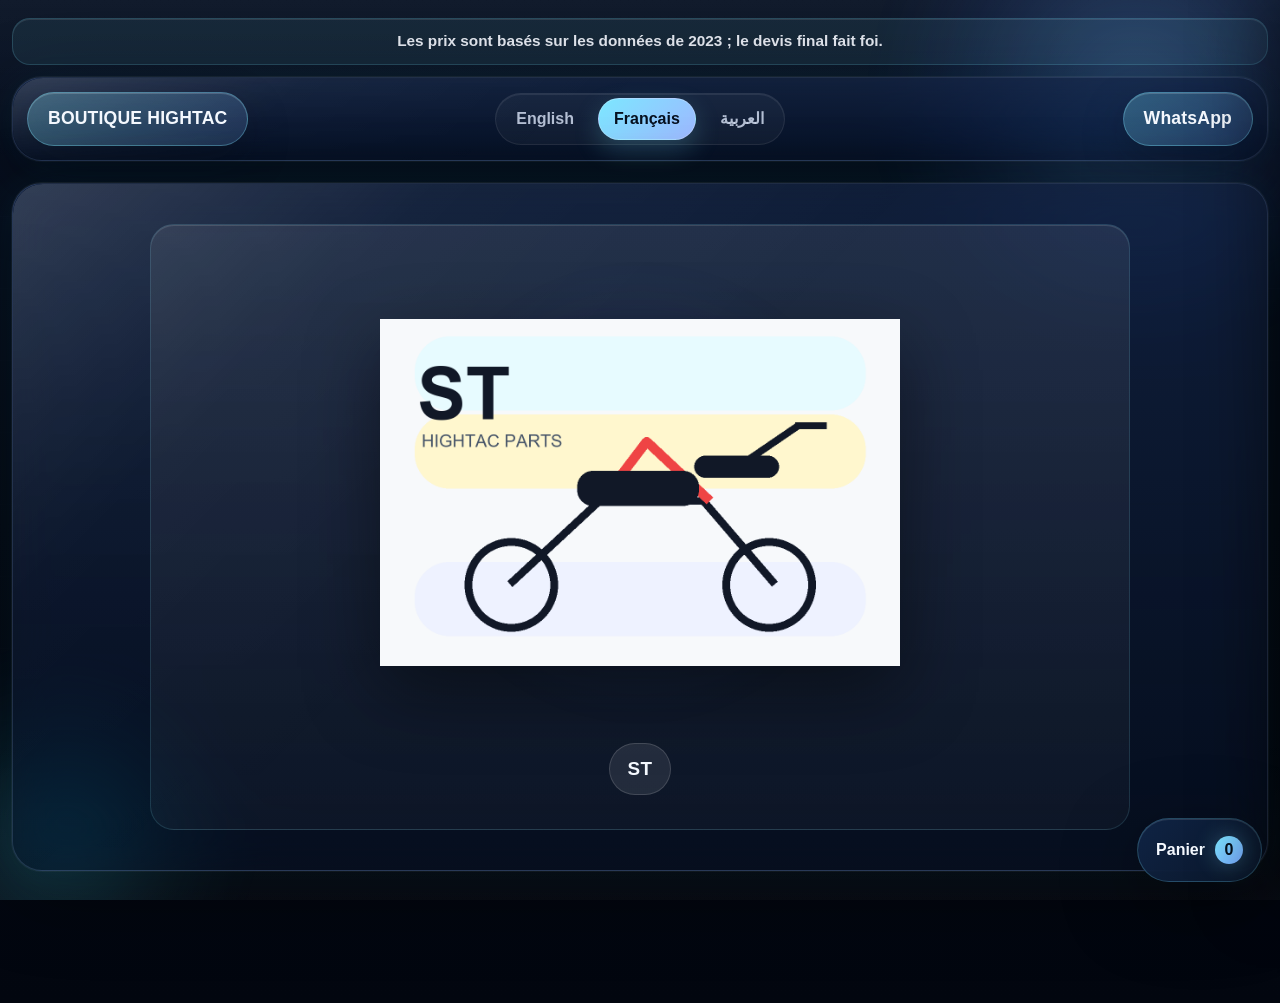
==== index.html @ 7ca014e1 "Create ST online order site" ====
<!doctype html>
<html lang="fr">
  <head>
    <meta charset="utf-8">
    <meta name="viewport" content="width=device-width, initial-scale=1">
    <title>HIGHTAC SHOP</title>
    <meta name="description" content="Catalogue HIGHTAC pour ST.">
    <link rel="icon" href="./Database/MotorPictures/ST.png">
    <link rel="stylesheet" href="./assets/css/styles.css">
  </head>
  <body data-page="home">
    <div class="site-backdrop" aria-hidden="true">
      <span class="site-backdrop__orb site-backdrop__orb--one"></span>
      <span class="site-backdrop__orb site-backdrop__orb--two"></span>
      <span class="site-backdrop__grid"></span>
    </div>

    <main class="simple-page simple-page--home">
      <div class="price-notice" data-i18n="price_notice">Les prix sont basés sur les données de 2023 ; le devis final fait foi.</div>

      <header class="top-strip panel-surface panel-surface--header">
        <div class="top-strip__slot top-strip__slot--left">
          <div class="top-box top-box--yellow" data-i18n="home_shop">BOUTIQUE HIGHTAC</div>
        </div>
        <div class="top-strip__slot top-strip__slot--center">
          <div class="lang-switch" data-lang-switcher>
            <button class="lang-switch__button" type="button" data-lang="en">English</button>
            <button class="lang-switch__button" type="button" data-lang="fr">Français</button>
            <button class="lang-switch__button" type="button" data-lang="ar">العربية</button>
          </div>
        </div>
        <div class="top-strip__slot top-strip__slot--right">
          <a class="top-box top-box--cyan" href="https://wa.me/8613602489689" data-i18n="home_whatsapp">
            WhatsApp
          </a>
        </div>
      </header>

      <section class="home-hero panel-surface panel-surface--hero">
        <a class="home-bike-link home-bike-link--solo" href="./parts.html" aria-label="Open parts page">
          <div class="home-bike-link__visual">
            <div class="home-bike-link__glow" aria-hidden="true"></div>
            <img class="home-bike-link__image" data-home-image src="./Database/MotorPictures/ST.png" alt="ST" draggable="false" data-protected-image>
          </div>
          <span class="home-bike-link__label" data-home-model>ST</span>
        </a>
      </section>
    </main>

    <div id="toast-root"></div>
    <script src="./data/parts-data.js"></script>
    <script src="./assets/js/app.js"></script>
  </body>
</html>
---- assets/css/styles.css ----
:root {
  --bg: #06101f;
  --bg-deep: #020817;
  --bg-soft: #0c1830;
  --surface: rgba(12, 24, 48, 0.58);
  --surface-strong: rgba(10, 23, 43, 0.78);
  --surface-soft: rgba(16, 32, 57, 0.48);
  --surface-elevated: rgba(19, 37, 67, 0.84);
  --text: #f5f9ff;
  --text-soft: rgba(226, 236, 255, 0.78);
  --line: rgba(169, 201, 255, 0.16);
  --line-strong: rgba(180, 214, 255, 0.28);
  --cyan: #7ce7ff;
  --cyan-strong: #33d8ff;
  --blue: #78a9ff;
  --blue-strong: #4e85ff;
  --shadow: 0 22px 80px rgba(0, 0, 0, 0.42);
  --shadow-soft: 0 16px 44px rgba(5, 12, 25, 0.32);
  --glow: 0 0 0 1px rgba(255, 255, 255, 0.06), 0 0 40px rgba(51, 216, 255, 0.08);
  --max-width: 1260px;
  --radius-xl: 30px;
  --radius-lg: 24px;
  --radius-md: 18px;
  --font: "Segoe UI", "Helvetica Neue", Arial, sans-serif;
}

* {
  box-sizing: border-box;
}

html {
  scroll-behavior: smooth;
}

body {
  margin: 0;
  min-height: 100vh;
  position: relative;
  overflow-x: hidden;
  background:
    radial-gradient(circle at 20% 16%, rgba(66, 134, 255, 0.26), transparent 0 28%),
    radial-gradient(circle at 82% 18%, rgba(39, 212, 255, 0.22), transparent 0 22%),
    radial-gradient(circle at 50% 100%, rgba(67, 104, 181, 0.16), transparent 0 38%),
    linear-gradient(180deg, #081224 0%, #040914 52%, #02060f 100%);
  color: var(--text);
  font-family: var(--font);
}

body.is-rtl {
  direction: rtl;
}

body::before {
  content: "";
  position: fixed;
  inset: 0;
  pointer-events: none;
  background: linear-gradient(180deg, rgba(255, 255, 255, 0.04), transparent 18%, transparent 82%, rgba(255, 255, 255, 0.03));
  z-index: 0;
}

.site-backdrop {
  position: fixed;
  inset: 0;
  pointer-events: none;
  overflow: hidden;
  z-index: 0;
}

.site-backdrop__orb {
  position: absolute;
  border-radius: 999px;
  filter: blur(20px);
  opacity: 0.72;
}

.site-backdrop__orb--one {
  width: 32rem;
  height: 32rem;
  top: -10rem;
  right: -7rem;
  background: radial-gradient(circle, rgba(104, 168, 255, 0.44) 0%, rgba(74, 124, 255, 0.12) 48%, transparent 72%);
}

.site-backdrop__orb--two {
  width: 24rem;
  height: 24rem;
  left: -8rem;
  bottom: -8rem;
  background: radial-gradient(circle, rgba(66, 224, 255, 0.34) 0%, rgba(66, 224, 255, 0.08) 42%, transparent 70%);
}

.site-backdrop__grid {
  position: absolute;
  inset: 0;
  opacity: 0.16;
  background-image:
    linear-gradient(rgba(255, 255, 255, 0.05) 1px, transparent 1px),
    linear-gradient(90deg, rgba(255, 255, 255, 0.04) 1px, transparent 1px);
  background-size: 72px 72px;
  mask-image: linear-gradient(180deg, transparent 0%, black 18%, black 75%, transparent 100%);
}

main,
#toast-root,
.cart-fab,
.cart-mask,
.cart-drawer {
  position: relative;
  z-index: 1;
}

a {
  color: inherit;
  text-decoration: none;
}

button,
input {
  font: inherit;
}

img {
  display: block;
  max-width: 100%;
  -webkit-touch-callout: none;
  -webkit-user-drag: none;
  -webkit-user-select: none;
  user-select: none;
}

[data-protected-image],
.home-bike-link__visual,
.part-row__image-box,
.cart-item__image {
  -webkit-touch-callout: none;
  -webkit-user-drag: none;
  -webkit-user-select: none;
  user-select: none;
}

[data-protected-image] {
  pointer-events: none;
}

.simple-page {
  width: min(var(--max-width), calc(100vw - 24px));
  margin: 0 auto;
  padding: 18px 0 132px;
}

.simple-page--home {
  min-height: 100vh;
}

.simple-page--success {
  padding-bottom: 172px;
}

.price-notice {
  margin: 0 0 12px;
  padding: 12px 16px;
  border: 1px solid rgba(124, 231, 255, 0.18);
  border-radius: 18px;
  background: rgba(124, 231, 255, 0.08);
  color: rgba(245, 249, 255, 0.92);
  text-align: center;
  font-size: 0.96rem;
  font-weight: 800;
  line-height: 1.35;
  box-shadow: inset 0 1px 0 rgba(255, 255, 255, 0.1);
}

.panel-surface {
  position: relative;
  border: 1px solid var(--line);
  border-radius: var(--radius-xl);
  background: linear-gradient(180deg, rgba(21, 37, 67, 0.74), rgba(8, 18, 36, 0.56));
  backdrop-filter: blur(22px) saturate(150%);
  -webkit-backdrop-filter: blur(22px) saturate(150%);
  box-shadow: var(--shadow), var(--glow);
}

.panel-surface::after {
  content: "";
  position: absolute;
  inset: 0;
  border-radius: inherit;
  pointer-events: none;
  background: linear-gradient(135deg, rgba(255, 255, 255, 0.16), rgba(255, 255, 255, 0.03) 22%, transparent 48%);
  mask-image: linear-gradient(180deg, rgba(255, 255, 255, 0.92), rgba(255, 255, 255, 0.14));
}

.panel-surface--header {
  padding: 14px;
}

.panel-surface--hero,
.panel-surface--search,
.panel-surface--success,
.panel-surface--actions {
  overflow: hidden;
}

.top-strip {
  display: grid;
  grid-template-columns: 1fr auto 1fr;
  align-items: center;
  gap: 14px;
}

.top-strip__slot--left {
  justify-self: start;
}

.top-strip__slot--center {
  justify-self: center;
}

.top-strip__slot--right {
  justify-self: end;
}

.top-box {
  position: relative;
  display: inline-flex;
  align-items: center;
  justify-content: center;
  min-height: 54px;
  padding: 0 20px;
  border: 1px solid rgba(255, 255, 255, 0.16);
  border-radius: 999px;
  background: rgba(255, 255, 255, 0.06);
  color: var(--text);
  text-align: center;
  font-size: clamp(0.96rem, 1.9vw, 1.1rem);
  font-weight: 700;
  letter-spacing: 0.01em;
  box-shadow: inset 0 1px 0 rgba(255, 255, 255, 0.16), var(--shadow-soft);
  transition: transform 0.18s ease, border-color 0.18s ease, background 0.18s ease;
}

.top-box:hover {
  transform: translateY(-1px);
}

.top-box--yellow,
.top-box--cyan {
  background: linear-gradient(135deg, rgba(124, 231, 255, 0.28), rgba(120, 169, 255, 0.18));
  border-color: rgba(124, 231, 255, 0.34);
}

.lang-switch {
  display: inline-flex;
  flex-wrap: wrap;
  justify-content: center;
  gap: 8px;
  padding: 4px;
  border: 1px solid rgba(255, 255, 255, 0.08);
  border-radius: 999px;
  background: rgba(255, 255, 255, 0.04);
  box-shadow: inset 0 1px 0 rgba(255, 255, 255, 0.08);
}

.lang-switch__button {
  min-height: 42px;
  padding: 0 15px;
  border: 1px solid transparent;
  border-radius: 999px;
  background: transparent;
  color: var(--text-soft);
  font-weight: 700;
  cursor: pointer;
  transition: background 0.18s ease, color 0.18s ease, border-color 0.18s ease, transform 0.18s ease;
}

.lang-switch__button:hover,
.lang-switch__button:focus-visible,
.control-btn:hover,
.control-btn:focus-visible,
.cart-drawer__send:hover,
.cart-drawer__send:focus-visible,
.bottom-actions__button:hover,
.bottom-actions__button:focus-visible,
.cart-drawer__close:hover,
.cart-drawer__close:focus-visible,
.search-row__input:focus,
.manual-box__input:focus,
.top-box:focus-visible {
  outline: none;
}

.lang-switch__button.is-active {
  color: #06101f;
  background: linear-gradient(135deg, var(--cyan), #9eb8ff);
  border-color: rgba(255, 255, 255, 0.24);
  box-shadow: 0 10px 26px rgba(124, 231, 255, 0.22);
}

.home-hero {
  display: grid;
  place-items: center;
  margin-top: 22px;
  min-height: min(72vh, 780px);
  padding: clamp(24px, 4vw, 40px);
}

.home-hero__copy {
  display: grid;
  gap: 18px;
  align-items: start;
}

.home-hint {
  display: inline-flex;
  align-items: center;
  width: fit-content;
  max-width: 100%;
  min-height: 52px;
  padding: 0 18px;
  border: 1px solid rgba(124, 231, 255, 0.22);
  border-radius: 999px;
  background: rgba(124, 231, 255, 0.08);
  color: var(--text);
  font-weight: 700;
  text-align: center;
  box-shadow: inset 0 1px 0 rgba(255, 255, 255, 0.12);
}

.hero-caption {
  display: grid;
  gap: 8px;
}

.hero-caption__eyebrow {
  font-size: 0.82rem;
  font-weight: 700;
  letter-spacing: 0.18em;
  text-transform: uppercase;
  color: rgba(186, 209, 255, 0.76);
}

.hero-caption__line {
  max-width: 28ch;
  font-size: clamp(1.25rem, 3vw, 2.1rem);
  line-height: 1.06;
  font-weight: 700;
  color: var(--text);
}

.home-bike-link {
  position: relative;
  display: flex;
  flex-direction: column;
  align-items: center;
  justify-content: center;
  gap: 16px;
  min-height: 460px;
  padding: clamp(22px, 4vw, 34px);
  border: 1px solid rgba(124, 231, 255, 0.14);
  border-radius: calc(var(--radius-xl) - 6px);
  background: linear-gradient(180deg, rgba(255, 255, 255, 0.08), rgba(255, 255, 255, 0.03));
  box-shadow: inset 0 1px 0 rgba(255, 255, 255, 0.12);
}

.home-bike-link--solo {
  width: min(100%, 980px);
}

.home-bike-link__visual {
  position: relative;
  display: grid;
  place-items: center;
  width: 100%;
  min-height: clamp(260px, 52vh, 520px);
}

.home-bike-link__glow {
  position: absolute;
  width: min(440px, 72vw);
  height: min(440px, 72vw);
  border-radius: 50%;
  background: radial-gradient(circle, rgba(117, 175, 255, 0.22) 0%, rgba(30, 80, 190, 0.08) 42%, transparent 72%);
  filter: blur(14px);
}

.home-bike-link__image {
  position: relative;
  z-index: 1;
  width: min(520px, 100%);
  height: auto;
  object-fit: contain;
  filter: drop-shadow(0 26px 38px rgba(0, 0, 0, 0.46));
}

.home-bike-link__label {
  position: relative;
  z-index: 1;
  display: inline-flex;
  align-items: center;
  min-height: 52px;
  padding: 0 18px;
  border: 1px solid rgba(255, 255, 255, 0.14);
  border-radius: 999px;
  background: rgba(255, 255, 255, 0.09);
  font-size: clamp(1rem, 2vw, 1.18rem);
  font-weight: 800;
  color: var(--text);
  letter-spacing: 0.02em;
}

.search-row {
  display: grid;
  gap: 12px;
  margin: 22px 0 18px;
  padding: 18px 20px 20px;
}

.search-row__label {
  font-size: 0.96rem;
  font-weight: 700;
  color: rgba(197, 220, 255, 0.88);
}

.search-row__field {
  display: flex;
  align-items: center;
  gap: 12px;
  min-height: 58px;
  padding: 0 16px;
  border: 1px solid rgba(255, 255, 255, 0.08);
  border-radius: 18px;
  background: rgba(255, 255, 255, 0.05);
  box-shadow: inset 0 1px 0 rgba(255, 255, 255, 0.08);
}

.search-row__icon {
  width: 18px;
  height: 18px;
  flex: 0 0 auto;
  color: rgba(193, 220, 255, 0.72);
}

.search-row__input {
  width: 100%;
  min-height: 54px;
  padding: 0;
  border: 0;
  background: transparent;
  color: var(--text);
  outline: none;
}

.search-row__input::placeholder,
.manual-box__input::placeholder {
  color: rgba(198, 218, 255, 0.48);
}

.parts-list {
  display: grid;
  gap: 14px;
}

.part-row {
  display: grid;
  grid-template-columns: 132px minmax(0, 1fr);
  gap: 18px;
  align-items: center;
  padding: 14px;
  border: 1px solid var(--line);
  border-radius: 24px;
  background: linear-gradient(180deg, rgba(15, 30, 55, 0.72), rgba(7, 16, 30, 0.56));
  backdrop-filter: blur(18px);
  -webkit-backdrop-filter: blur(18px);
  box-shadow: var(--shadow-soft), inset 0 1px 0 rgba(255, 255, 255, 0.08);
}

.part-row__image-box {
  width: 132px;
  height: 110px;
  display: grid;
  place-items: center;
  border: 1px solid rgba(255, 255, 255, 0.08);
  border-radius: 20px;
  background: linear-gradient(180deg, rgba(255, 255, 255, 0.09), rgba(255, 255, 255, 0.03));
  overflow: hidden;
}

.part-row__image {
  width: 100%;
  height: 100%;
  object-fit: contain;
}

.part-row__body {
  display: grid;
  gap: 10px;
}

.part-row__title,
.cart-item__name,
.summary-item__name {
  font-size: 1.02rem;
  line-height: 1.3;
  font-weight: 800;
  color: var(--text);
  word-break: break-word;
}

.part-row__code,
.cart-item__code,
.summary-item__code {
  font-size: 0.9rem;
  color: rgba(201, 220, 255, 0.76);
  font-weight: 600;
  word-break: break-word;
}

.part-row__use-model,
.cart-item__use-model,
.summary-item__use-model {
  font-size: 0.9rem;
  color: rgba(220, 232, 255, 0.84);
  font-weight: 700;
  word-break: break-word;
}

.part-row__price,
.cart-item__price,
.summary-item__price {
  font-size: 0.92rem;
  color: var(--cyan);
  font-weight: 800;
  word-break: break-word;
}

.part-row__controls,
.cart-item__controls {
  display: flex;
  flex-wrap: wrap;
  align-items: center;
  gap: 10px;
}

.control-btn,
.cart-drawer__close,
.bottom-actions__button,
.cart-drawer__send {
  min-width: 68px;
  min-height: 44px;
  padding: 0 14px;
  border: 1px solid rgba(255, 255, 255, 0.12);
  border-radius: 14px;
  background: rgba(255, 255, 255, 0.06);
  color: var(--text);
  font-weight: 800;
  cursor: pointer;
  box-shadow: inset 0 1px 0 rgba(255, 255, 255, 0.1);
  transition: transform 0.18s ease, border-color 0.18s ease, background 0.18s ease, box-shadow 0.18s ease;
}

.control-btn:hover,
.cart-drawer__close:hover,
.bottom-actions__button:hover,
.cart-drawer__send:hover {
  transform: translateY(-1px);
  border-color: rgba(124, 231, 255, 0.24);
  box-shadow: inset 0 1px 0 rgba(255, 255, 255, 0.14), 0 12px 30px rgba(17, 35, 68, 0.24);
}

.control-btn--plain {
  background: rgba(255, 255, 255, 0.06);
}

.manual-box {
  display: inline-flex;
  align-items: center;
  gap: 8px;
  min-height: 44px;
  padding: 0 12px;
  border: 1px solid rgba(255, 255, 255, 0.1);
  border-radius: 14px;
  background: rgba(255, 255, 255, 0.06);
  color: var(--text-soft);
  font-weight: 700;
  box-shadow: inset 0 1px 0 rgba(255, 255, 255, 0.08);
}

.manual-box__input {
  width: 92px;
  min-height: 36px;
  border: 0;
  outline: none;
  background: transparent;
  color: var(--text);
  text-align: center;
}

.manual-box__value {
  min-width: 3ch;
  display: inline-flex;
  align-items: center;
  justify-content: center;
  color: var(--text);
  font-weight: 800;
}

.list-footer,
.empty-state,
.empty-card {
  margin-top: 14px;
  padding: 16px;
  border-radius: 20px;
  text-align: center;
  color: rgba(214, 228, 255, 0.78);
}

.empty-state,
.empty-card {
  border: 1px solid rgba(255, 255, 255, 0.08);
  background: rgba(255, 255, 255, 0.05);
}

.list-sentinel {
  height: 4px;
}

.cart-fab {
  position: fixed;
  right: 18px;
  bottom: 18px;
  z-index: 40;
  display: inline-flex;
  align-items: center;
  gap: 10px;
  min-height: 64px;
  padding: 0 18px;
  border: 1px solid rgba(124, 231, 255, 0.22);
  border-radius: 999px;
  background: linear-gradient(135deg, rgba(17, 39, 74, 0.88), rgba(11, 23, 42, 0.9));
  color: var(--text);
  font-weight: 800;
  box-shadow: var(--shadow), inset 0 1px 0 rgba(255, 255, 255, 0.12);
  backdrop-filter: blur(18px);
  -webkit-backdrop-filter: blur(18px);
  cursor: pointer;
}

.cart-fab__count {
  min-width: 28px;
  min-height: 28px;
  padding: 0 9px;
  display: inline-flex;
  align-items: center;
  justify-content: center;
  border-radius: 999px;
  background: linear-gradient(135deg, var(--cyan), var(--blue));
  color: #04111d;
  box-shadow: 0 0 22px rgba(124, 231, 255, 0.3);
}

.cart-mask {
  position: fixed;
  inset: 0;
  z-index: 49;
  background: rgba(1, 6, 14, 0.56);
  backdrop-filter: blur(6px);
  -webkit-backdrop-filter: blur(6px);
}

.cart-drawer {
  position: fixed;
  top: 0;
  right: 0;
  z-index: 50;
  width: min(440px, 100vw);
  height: 100vh;
  padding: 18px;
  display: grid;
  grid-template-rows: auto auto 1fr auto;
  gap: 14px;
  border-left: 1px solid rgba(255, 255, 255, 0.08);
  background: linear-gradient(180deg, rgba(8, 18, 36, 0.92), rgba(4, 10, 22, 0.96));
  box-shadow: -24px 0 60px rgba(0, 0, 0, 0.35);
  backdrop-filter: blur(20px) saturate(150%);
  -webkit-backdrop-filter: blur(20px) saturate(150%);
  transform: translateX(100%);
  transition: transform 0.22s ease;
}

.cart-drawer.is-open {
  transform: translateX(0);
}

.cart-drawer__header,
.cart-drawer__summary {
  display: flex;
  align-items: center;
  justify-content: space-between;
  gap: 12px;
}

.cart-drawer__header strong {
  font-size: 1.2rem;
  letter-spacing: 0.01em;
}

.cart-drawer__close {
  width: 42px;
  min-width: 42px;
  padding: 0;
  border-radius: 12px;
}

.cart-drawer__body {
  overflow-y: auto;
  display: grid;
  gap: 12px;
  padding-right: 2px;
}

.cart-drawer__send,
.bottom-actions__button--primary {
  background: linear-gradient(135deg, var(--cyan), #9cb9ff);
  color: #04111d;
  border-color: rgba(255, 255, 255, 0.2);
}

.cart-drawer__send {
  width: 100%;
}

.cart-drawer__send:disabled {
  opacity: 0.45;
  cursor: not-allowed;
}

.cart-item,
.summary-item {
  display: grid;
  grid-template-columns: 80px minmax(0, 1fr);
  gap: 12px;
  padding: 12px;
  border: 1px solid rgba(255, 255, 255, 0.07);
  border-radius: 18px;
  background: rgba(255, 255, 255, 0.05);
}

.summary-item {
  grid-template-columns: minmax(0, 1fr) auto;
  align-items: center;
}

.cart-item__image {
  width: 80px;
  height: 80px;
  border-radius: 16px;
  background: rgba(255, 255, 255, 0.07);
  object-fit: contain;
}

.cart-item__body,
.summary-item__main {
  display: grid;
  gap: 8px;
  min-width: 0;
}

.manual-box--cart .manual-box__input {
  width: 72px;
}

.success-panel {
  margin-top: 22px;
  padding: 30px clamp(22px, 4vw, 34px);
  display: grid;
  gap: 12px;
}

.success-panel__badge {
  width: 54px;
  height: 54px;
  display: grid;
  place-items: center;
  border: 1px solid rgba(124, 231, 255, 0.24);
  border-radius: 16px;
  background: rgba(124, 231, 255, 0.1);
  font-size: 1.5rem;
  font-weight: 900;
  color: var(--cyan);
}

.success-panel h1 {
  margin: 0;
  font-size: clamp(1.8rem, 4vw, 2.4rem);
  line-height: 1.02;
}

.success-panel p {
  margin: 0;
  color: var(--text-soft);
  font-weight: 700;
}

.success-list {
  display: grid;
  gap: 12px;
  margin-top: 24px;
}

.summary-item__qty {
  white-space: nowrap;
  color: var(--cyan);
}

.bottom-actions {
  position: fixed;
  left: 16px;
  right: 104px;
  bottom: 16px;
  z-index: 30;
  display: flex;
  gap: 10px;
  padding: 10px;
  border-radius: 22px;
}

.bottom-actions__button {
  flex: 1 1 0;
  min-height: 52px;
  display: inline-flex;
  align-items: center;
  justify-content: center;
  padding: 0 14px;
  text-align: center;
}

.bottom-actions__button--secondary {
  background: rgba(255, 255, 255, 0.06);
  color: var(--text);
}

#toast-root {
  position: fixed;
  left: 50%;
  bottom: 92px;
  transform: translateX(-50%);
  z-index: 60;
  display: grid;
  gap: 8px;
}

.toast {
  padding: 12px 16px;
  border: 1px solid rgba(124, 231, 255, 0.18);
  border-radius: 14px;
  background: rgba(7, 16, 31, 0.9);
  color: var(--text);
  backdrop-filter: blur(14px);
  -webkit-backdrop-filter: blur(14px);
  box-shadow: var(--shadow-soft);
  opacity: 0;
  transform: translateY(10px);
  transition: opacity 0.18s ease, transform 0.18s ease;
}

.toast.is-visible {
  opacity: 1;
  transform: translateY(0);
}

body.is-rtl .top-strip__slot--left {
  justify-self: end;
}

body.is-rtl .top-strip__slot--right {
  justify-self: start;
}

body.is-rtl .cart-drawer {
  right: auto;
  left: 0;
  border-left: 0;
  border-right: 1px solid rgba(255, 255, 255, 0.08);
  transform: translateX(-100%);
}

body.is-rtl .cart-drawer.is-open {
  transform: translateX(0);
}

body.is-rtl .cart-fab {
  right: auto;
  left: 18px;
}

body.is-rtl .bottom-actions {
  left: 104px;
  right: 16px;
}

@media (max-width: 960px) {
  .home-bike-link {
    min-height: 360px;
  }
}

@media (max-width: 720px) {
  .simple-page {
    width: min(var(--max-width), calc(100vw - 16px));
    padding-top: 12px;
  }

  .panel-surface--header {
    padding: 10px;
  }

  .top-strip {
    grid-template-columns: 1fr;
  }

  .top-strip__slot--left,
  .top-strip__slot--center,
  .top-strip__slot--right {
    justify-self: stretch;
  }

  .top-box,
  .top-strip .lang-switch {
    width: 100%;
  }

  .top-strip .lang-switch {
    justify-content: space-between;
  }

  .lang-switch__button {
    flex: 1 1 0;
  }

  .part-row {
    grid-template-columns: 1fr;
  }

  .part-row__image-box {
    width: 100%;
    height: 180px;
  }

  .cart-drawer {
    width: 100vw;
  }

  .bottom-actions {
    left: 12px;
    right: 12px;
    bottom: 12px;
    flex-direction: column;
  }

  body.is-rtl .bottom-actions {
    left: 12px;
    right: 12px;
  }
}
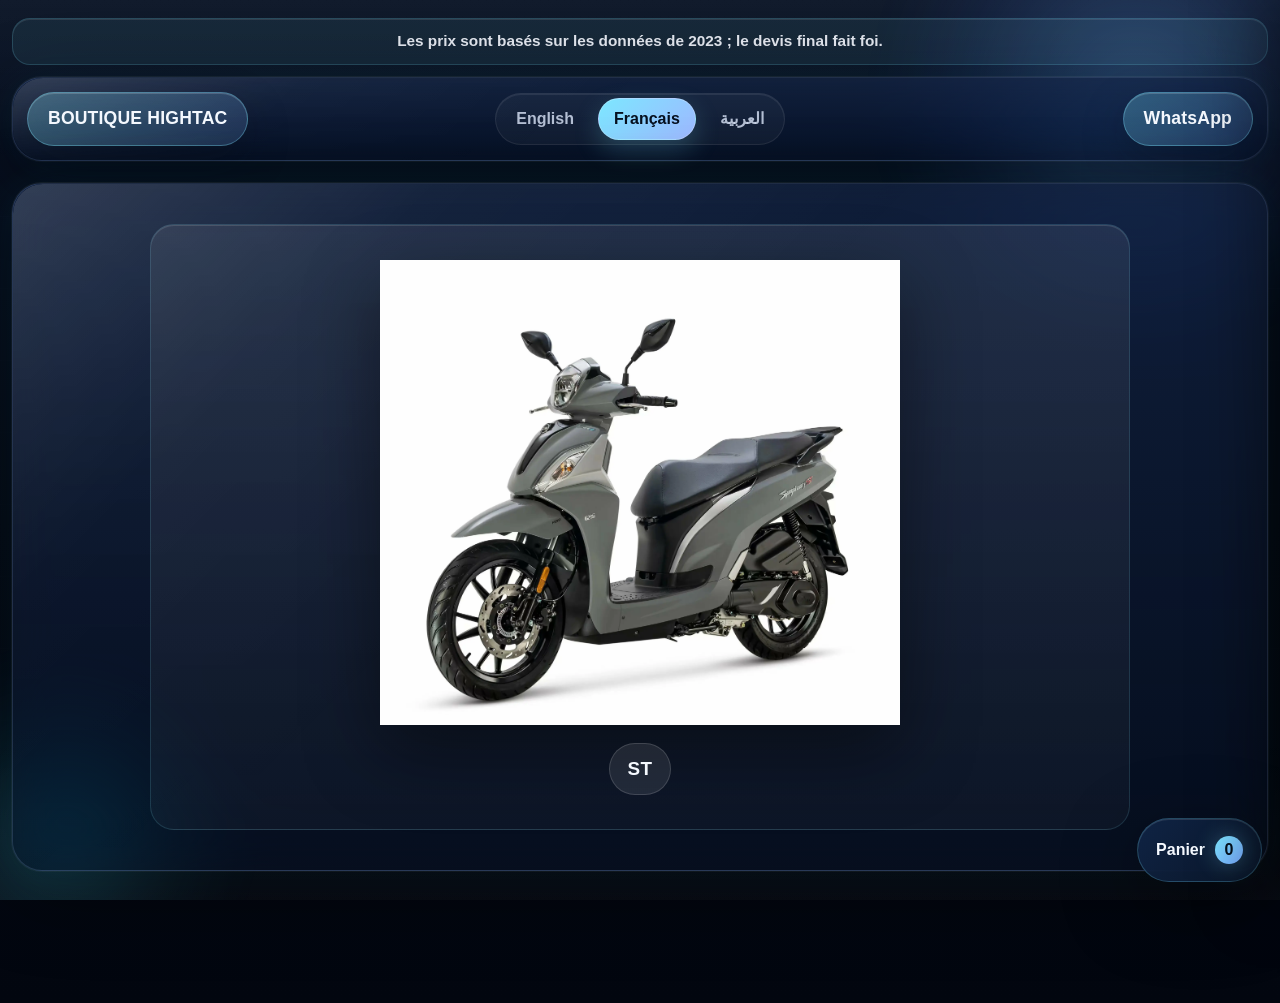
==== commit ab2c929f: "Replace ST model image" ====
--- a/index.html
+++ b/index.html
@@ -5,7 +5,7 @@
     <meta name="viewport" content="width=device-width, initial-scale=1">
     <title>HIGHTAC SHOP</title>
     <meta name="description" content="Catalogue HIGHTAC pour ST.">
-    <link rel="icon" href="./Database/MotorPictures/ST.png">
+    <link rel="icon" href="./Database/MotorPictures/ST.webp?v=20260505">
     <link rel="stylesheet" href="./assets/css/styles.css">
   </head>
   <body data-page="home">
@@ -40,7 +40,7 @@
         <a class="home-bike-link home-bike-link--solo" href="./parts.html" aria-label="Open parts page">
           <div class="home-bike-link__visual">
             <div class="home-bike-link__glow" aria-hidden="true"></div>
-            <img class="home-bike-link__image" data-home-image src="./Database/MotorPictures/ST.png" alt="ST" draggable="false" data-protected-image>
+            <img class="home-bike-link__image" data-home-image src="./Database/MotorPictures/ST.webp?v=20260505" alt="ST" draggable="false" data-protected-image>
           </div>
           <span class="home-bike-link__label" data-home-model>ST</span>
         </a>
